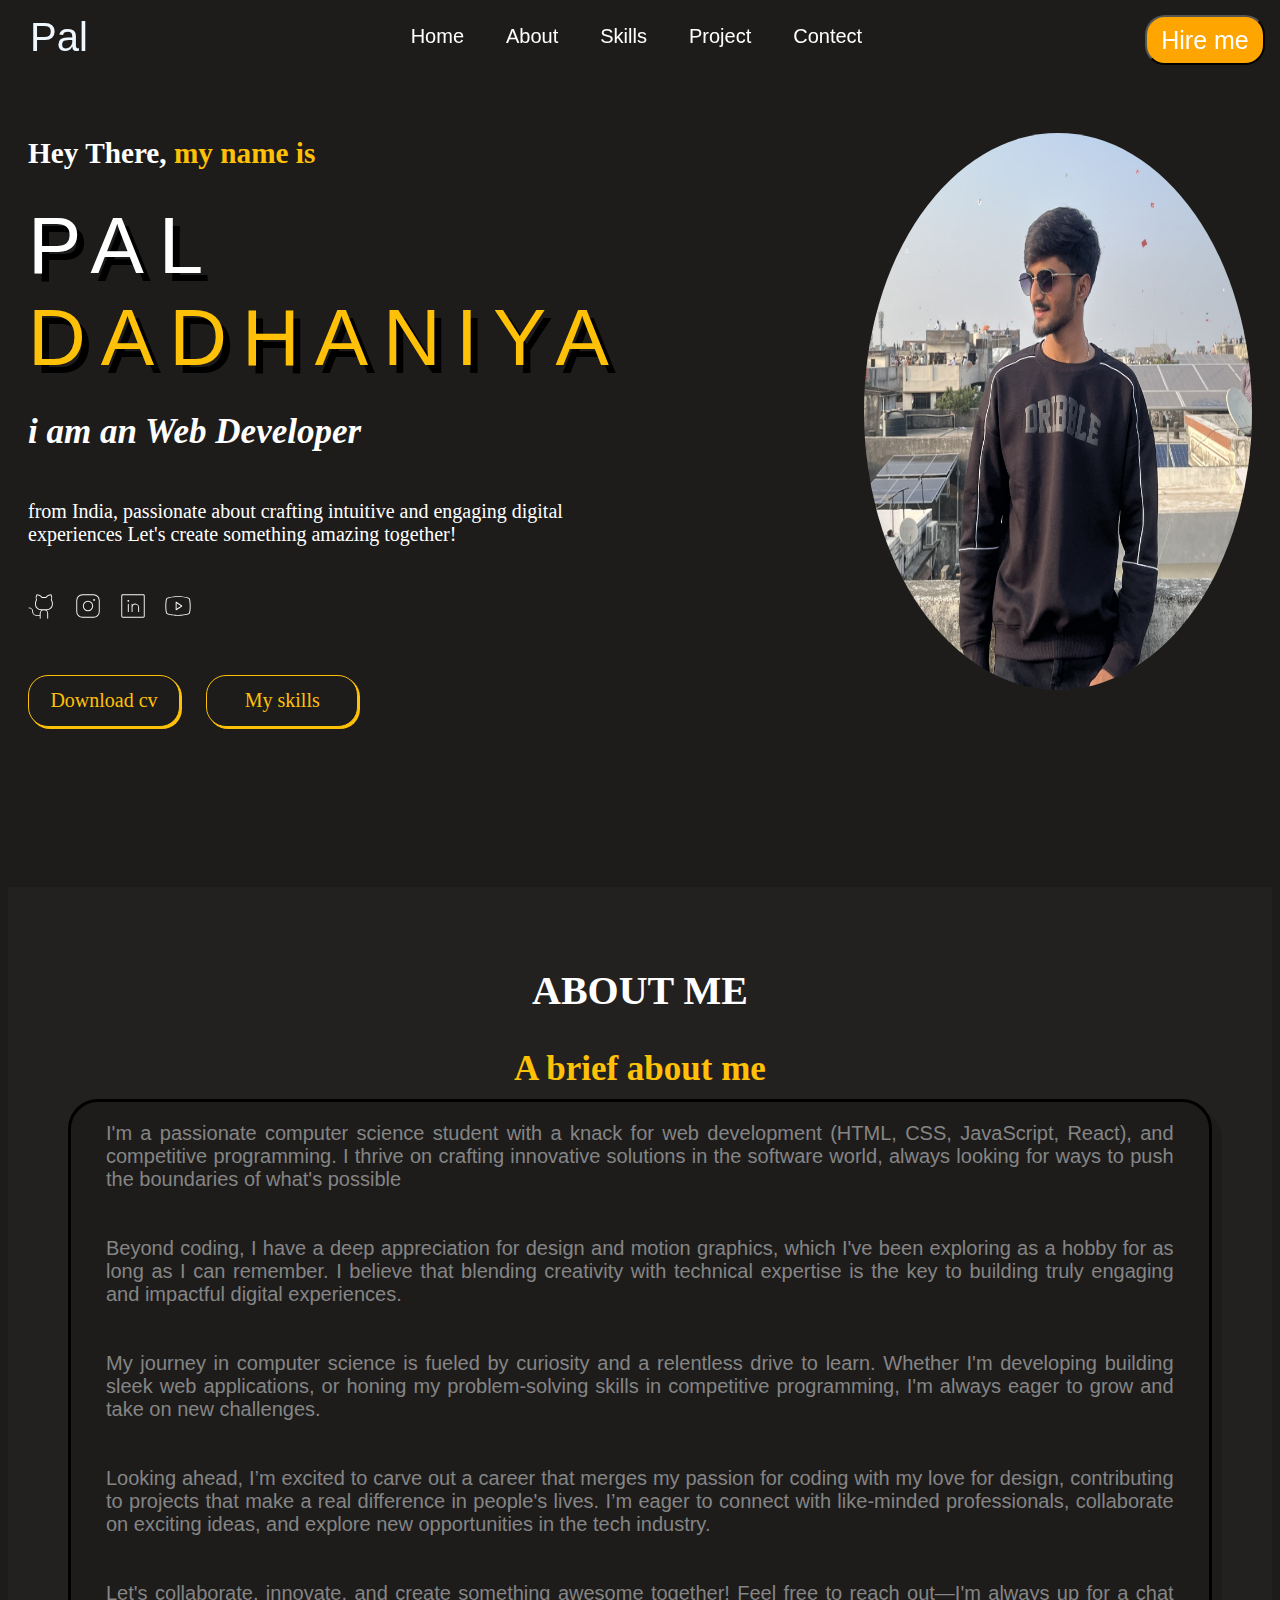
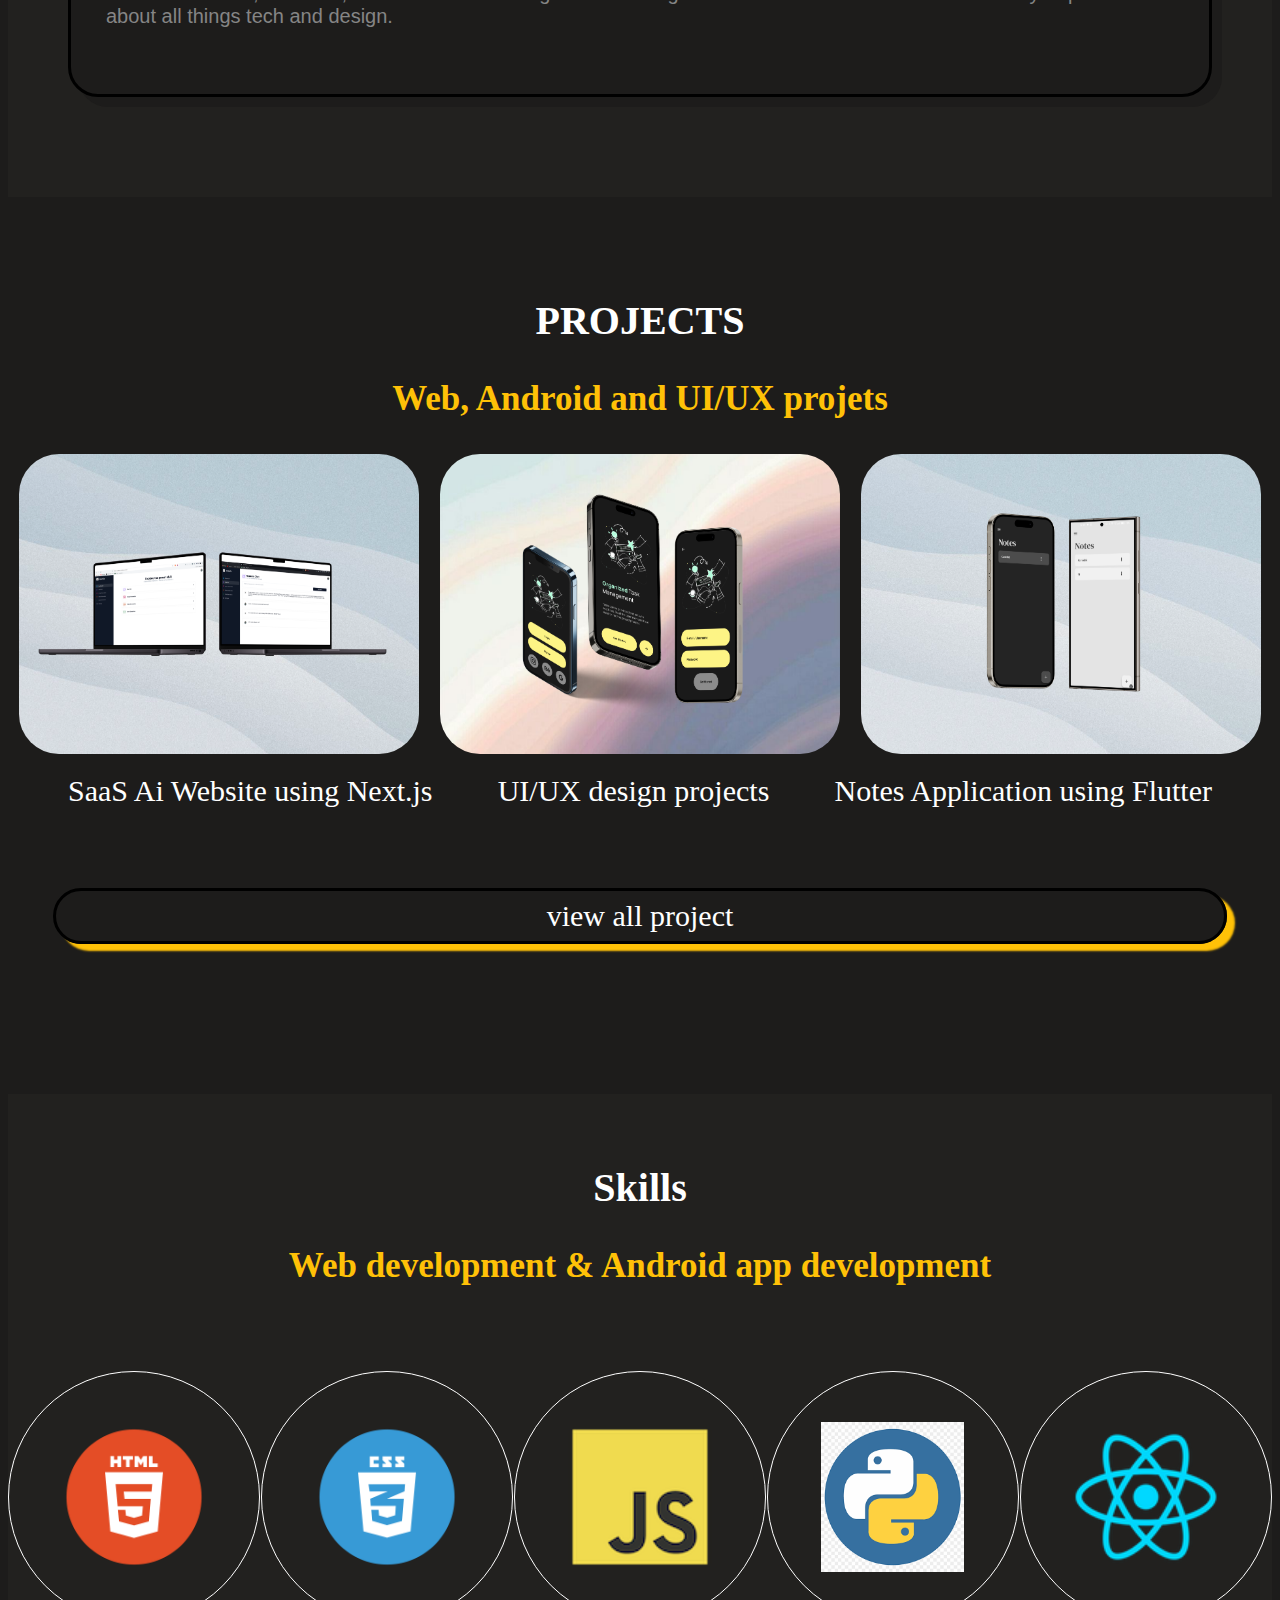
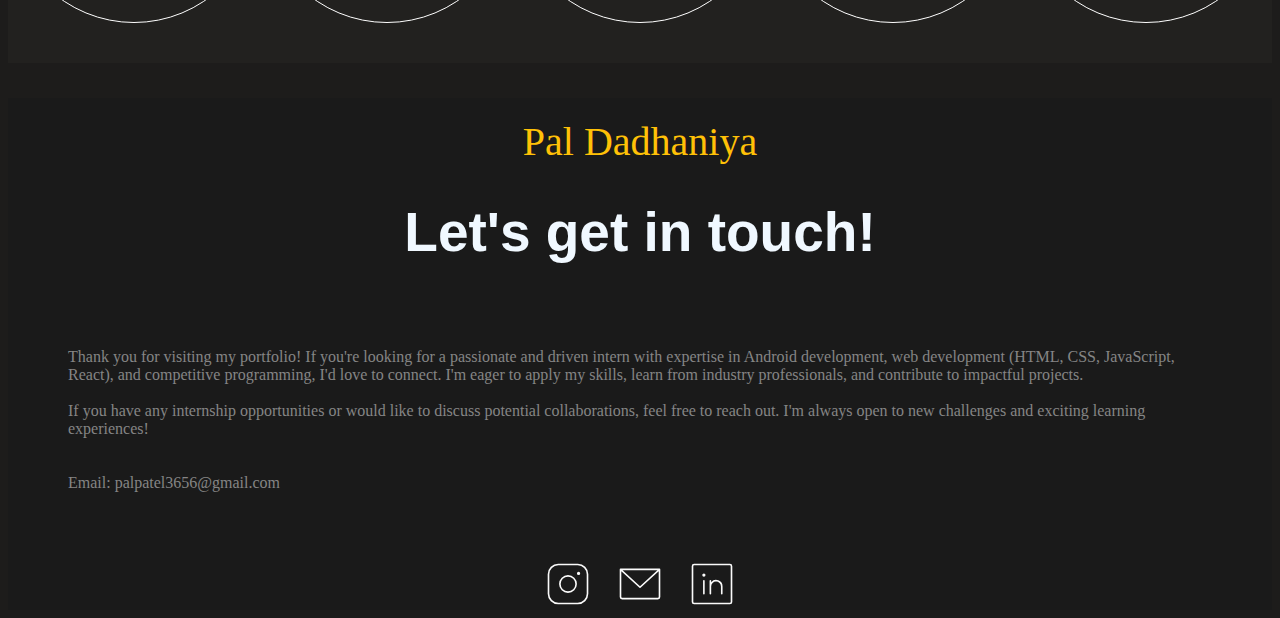
==== index.html @ 814f34be "Rename porfolio.html to index.html" ====
<!DOCTYPE html>
<html lang="en">
<head>
    <meta charset="UTF-8">
    <meta name="viewport" content="width=device-width, initial-scale=1.0">
    <title>Pal Portfolio</title>
    <link rel="stylesheet" href="portfolio.css">
    <link class="websitelogo" rel="icon" href=".//src/icons/pal_logo.jpg" type="image/x-icon">
</head>
<body>
    <header>
    <div class="main">
        <div class="Pal">
        Pal 
    </div>
    <ul class="menu">
        <li><a href="#home">Home</a></li>
        <li><a href="#about">About</a></li>
        <li><a href="#skills">Skills</a></li>
        <li><a href="#project">Project</a></li>
        <li><a href="#contect">Contect</a></li>
    </ul>
    <button type="button" class="hireme">Hire me</button>
    </div>
</header>
    <section class="detail" id="home">
        <div class="section" >
            <div>
            <h3>Hey There, <span class="nnn">my name is</span></h3>
            <span class="name">PAL <span class="color">DADHANIYA</span></span><br><br>
            <span class="devloper"><em>i am an Web Developer</em> </span> <br><br>
            <p class="devinfo">from India, passionate about crafting intuitive and engaging digital<br> experiences
                Let's create something amazing together!</p>
                <div class="ppp">
                    <div><a href="https://github.com/PalDadhaniya"><img src=".//src/icons/github-logo-thin.svg" alt=""></div></a>
                    <div><a href="https://www.instagram.com/"><img src=".//src/icons/instagram-logo-thin (1).svg" alt=""></div></a>
                    <div><a href="https://www.linkedin.com/in/pal-dadhaniya-5a178826a/"> <img src=".//src/icons/linkedin-logo-thin (1).svg" alt=""></div></a>
                    <div><a href="https://www.youtube.com/"><img src=".//src/icons/youtube-logo-thin (1).svg" alt=""></div></a>
                </div><br>
                <div>
                           <a  class="cv" href="./src/douments/Pal Dadhaniya resume.pdf" download="Pal_Dadhaniya_resume">
                             Download cv
                           </a>
                           <a  class="cv" href="./src/douments/Pal Dadhaniya resume.pdf" download="Pal_Dadhaniya_resume">
                             My skills
                           </a>
                        </div>
                
            </div>
        <div>
            <img class="img" src="./../src/img/pro.jpg" alt="">
        </div>
    </div>
    </section>
    <br><br><br><br><br>
    <!-- new page -->
    <section class="mainbox" id="about">
        <h1 class="about">ABOUT ME</h1>
                            <h3 class="brief">A brief about me</h3>
        <div class="box">
        <p class="p">
            I'm a passionate computer science student with a knack for web development (HTML, CSS, JavaScript, React), and competitive programming. I thrive on crafting innovative solutions in the software world, always looking for ways to push the boundaries of what's possible<br><br><br>Beyond coding, I have a deep appreciation for design and motion graphics, which I've been exploring as a hobby for as long as I can remember. I believe that blending creativity with technical expertise is the key to building truly engaging and impactful digital experiences.<br><br><br>
            My journey in computer science is fueled by curiosity and a relentless drive to learn. Whether I'm developing  building sleek web applications, or honing my problem-solving skills in competitive programming, I'm always eager to grow and take on new challenges.<br><br><br>Looking ahead, I’m excited to carve out a career that merges my passion for coding with my love for design, contributing to projects that make a real difference in people's lives. I’m eager to connect with like-minded professionals, collaborate on exciting ideas, and explore new opportunities in the tech industry.<br><br><br>
            Let's collaborate, innovate, and create something awesome together! Feel free to reach out—I'm always up for a chat about all things tech and design.<br><br><br>
        </p>
        </div>
    </section>
    <!-- part 3 -->
    <section class="three" id="project" >
        <h1 class="project" >PROJECTS</h1>
        <h3 class="web">Web, Android and UI/UX projets</h3>
        <div class="projectimg">
            <img src="./../src/img/1.png" alt=""> 
            <img src="./../src/img/2.png" alt=""> 
            <img src="./../src/img/3.png" alt=""> 
        </div>
        <div class="lll">
            <div>SaaS Ai Website using Next.js</div>
            <div>UI/UX design projects</div>
            <div>Notes Application using Flutter</div>
        </div>
        <div class="view">view all project</div>
    </section>
    <section class="four">
        <h1 class="skills" id="skills">Skills</h1>
        <h3 class="app">Web development & Android app development</h3>
     <div class="new">
      <div class="logo"><img src="./src/img/5.png" alt=""></div>
      <div class="logo"><img src="./src/img/8.png" alt=""></div>
      <div class="logo"><img src="./src/img/7.png" alt=""></div>
      <div class="logo"><img src="./src/img/6.png" alt=""></div>
      <div class="logo"><img src="./src/img/4.png" alt=""></div>
     </div>
        </section>
        <!-- page 5 -->
 <section class="five" id="contect">
    <div class="lastname">Pal Dadhaniya</div>
    <div class="touch"><b>Let's get in touch!</b></div><br><br><br>
    <p class="lastp">Thank you for visiting my portfolio! If you're looking for a passionate and driven intern with expertise in Android development, web development (HTML, CSS, JavaScript, React), and competitive programming, I'd love to connect. I'm eager to apply my skills, learn from industry professionals, and contribute to impactful projects.<br><br> If you have any internship opportunities or would like to discuss potential collaborations, feel free to reach out. I'm always open to new challenges and exciting learning experiences!<br><br><br> Email: palpatel3656@gmail.com</p><br><br>
 <div  class="lst">
    <img   src="./src/icons/instagram-logo-thin (1).svg" alt="">
    <img  src="./src/icons/gmail.com.svg" alt="">
    <img  src="./src/icons/linkedin-logo-thin (1).svg" alt="">
</div>

 </section>
</body>
</html>
---- portfolio.css ----
* {
  scroll-behavior: smooth;
}
body {
  background-color: #1d1c1b;
}
header {
  position: fixed;
  top: 0;
  left: 0;
  width: 100%;
  /* background-color: #696664;  */
  padding: 0px;
  backdrop-filter: blur(10px);
}
.Pal {
  font-size: 40px;
  color: aliceblue;
  font-family: "Lucida Sans", "Lucida Sans Regular", "Lucida Grande",
    "Lucida Sans Unicode", Geneva, Verdana, sans-serif;
  margin: 15px 0px 0px 30px;
}
.menu {
  display: flex;
  gap: 42px;
  font-size: 20px;
  color: aliceblue;
  font-family: "Lucida Sans", "Lucida Sans Regular", "Lucida Grande",
    "Lucida Sans Unicode", Geneva, Verdana, sans-serif;
  margin-top: 25px;
  list-style: none;
}

.menu li a {
  text-decoration: none;
  color: white;
}
.mainbox {
  background-color: #22211f;
  padding-top: 50px;
  padding-bottom: 50px;
}
.main {
  display: flex;
  justify-content: space-between;
}
.hireme {
  height: 50px;
  width: 120px;
  font-size: 25px;
  color: white;
  margin: 15px 15px 0px 0px;
  background-color: orange;
  border-radius: 20px;
  font-family: "Lucida Sans", "Lucida Sans Regular", "Lucida Grande",
    "Lucida Sans Unicode", Geneva, Verdana, sans-serif;
}
.detail {
  display: flex;
  flex-wrap: nowrap;
  color: white;
  font-size: 25px;
  /* vertical-align: middle; */
  font-family: "Lucida Sans", "Lucida Sans Regular", "Lucida Grande";
  padding: 100px 20px 70px;
}
.name {
  font-size: 80px;
  letter-spacing: 15px;
  text-shadow: 7px 8px black;
  font-family: Verdana, Geneva, Tahoma, sans-serif;
}
.devloper {
  font-family: "Caveat", cursive;
  font-weight: bold;
  font-size: 35px;
}
.devinfo {
  font-size: 20px;
  margin-top: 20px;
}
.nnn {
  color: #ffc107;
}
.color {
  font-size: 80px;
  letter-spacing: 15px;
  color: #ffc107;
  font-family: Verdana, Tahoma, sans-serif;
}
.img {
  max-width: 450px;
  width: 100%;
  height: 90%;
  border-radius: 50%;
  margin-top: 25px;
}
.section {
  display: flex;
  gap: 8rem;
}
.icons {
  display: flex;
  gap: 30px;
}
.icons img {
  height: 50px;
  width: 50px;
}
.ppp {
  display: flex;
  gap: 15px;
}
.ppp img {
  height: 30px;
  width: 30px;
  margin-top: 25px;
}
.cv {
  width: 150px;
  height: 50px;
  text-align: center;
  background-color: #1d1c1b;
  color: #ffc107;
  font-size: 20px;
  border-radius: 20px;
  gap: 150px;
  display: inline-block;
  border: 1px solid #ffc107;
  box-shadow: 2px 2px#ffc107;
  margin-top: 20px;
  align-content: center;
  justify-items: center;
  align-items: center;
  margin-right: 20px;
  text-decoration: none;
}
.about {
  display: flex;
  justify-content: center;
  font-size: 40px;
  color: white;
  margin-top: 30px;
}
.brief {
  display: flex;
  justify-content: center;
  font-size: 30px;
  font-family: Georgia, Times, "Times New Roman", serif, cursive;
  font-size: 35px;
  font-weight: bold;
  color: #ffc107;
  margin-bottom: 0px;
}
.box {
  display: flex;
  justify-content: center;
  height: 90%;
  width: 90%;
  border: solid black;
  background-color: #1d1c1b;
  box-shadow: 10px 10px #1d1c1b;
  margin: 10px 60px 50px 60px;
  border-radius: 30px;
}
.p {
  padding-left: 35px;
  padding-right: 35px;
  font-size: 20px;
  color: #858585;
  text-align: justify;
  font-family: "Jost", sans-serif;
  list-style: none;
  text-decoration: none;
}
/* part three */
.three {
  padding-top: 60px;
  background-color: #1d1c1b;
}
.project {
  display: flex;
  justify-content: center;
  font-size: 40px;
  color: white;
  margin-top: 40px;
}
.web {
  display: flex;
  justify-content: center;
  font-size: 30px;
  font-family: Georgia, Times, "Times New Roman", serif, cursive;
  font-size: 35px;
  font-weight: bold;
  color: #ffc107;
}
.projectimg {
  display: flex;
  justify-content: center;
  justify-content: space-around;
}
.projectimg img {
  height: 300px;
  width: 400px;
  display: flex;
  border-radius: 40px;
}
.lll {
  display: flex;

  color: white;
  font-size: 30px;
  margin: 20px 60px 20px 60px;
  justify-content: space-between;
}
.view {
  border: solid black;
  margin: 80px 45px 45px 45px;
  height: 50px;
  display: flex;
  color: white;
  font-size: 30px;
  font-family: "Times New Roman", Times, serif;
  justify-content: center;
  align-items: center;
  border-radius: 40px;
  box-shadow: 8px 7px 2px #ffc107;
}
.app {
  display: flex;
  justify-content: center;
  font-size: 30px;
  font-family: Georgia, Times, "Times New Roman", serif, cursive;
  font-size: 35px;
  font-weight: bold;
  color: #ffc107;
  padding-bottom: 50px;
}
.skills {
  display: flex;
  justify-content: center;
  font-size: 40px;
  color: white;
  padding-top: 70px;
}

.logo {
  border: 1px solid rgb(255, 255, 255);
  height: 250px;
  width: 250px;
  display: flex;
  justify-content: center;
  border-radius: 50%;
  align-items: center;
}
.new {
  display: flex;
  justify-content: center;
  justify-content: space-around;
  padding-bottom: 40px;
}
.logo img {
  height: 150px;
}
.websiteloyo {
  height: 100%;
  width: 100%;
  border: solid black;
  border-radius: 50%;
}
.four {
  margin-top: 150px;
  background-color: #22211f;
}
.lastname {
  font-size: 40px;
  color: #ffc107;
  font-family: "Caveat", cursive;
  margin: 35px 0px;
  display: flex;
  justify-content: center;
  padding-top: 20px;
}
.touch {
  font-size: 55px;
  box-sizing: border-box;
  scroll-behavior: smooth;
  text-decoration: none;
  list-style: none;
  font-family: "Jost", sans-serif;
  display: flex;
  justify-content: center;
  color: aliceblue;
}
.five {
  background-color: #1a1a1a;
  scroll-behavior: smooth;
}
.lastp {
  display: flex;
  justify-content: center;
  margin: 30px 60px;
  color: #858585;
}
.lst {
  display: flex;
  justify-content: center;
  gap: 20px;
}
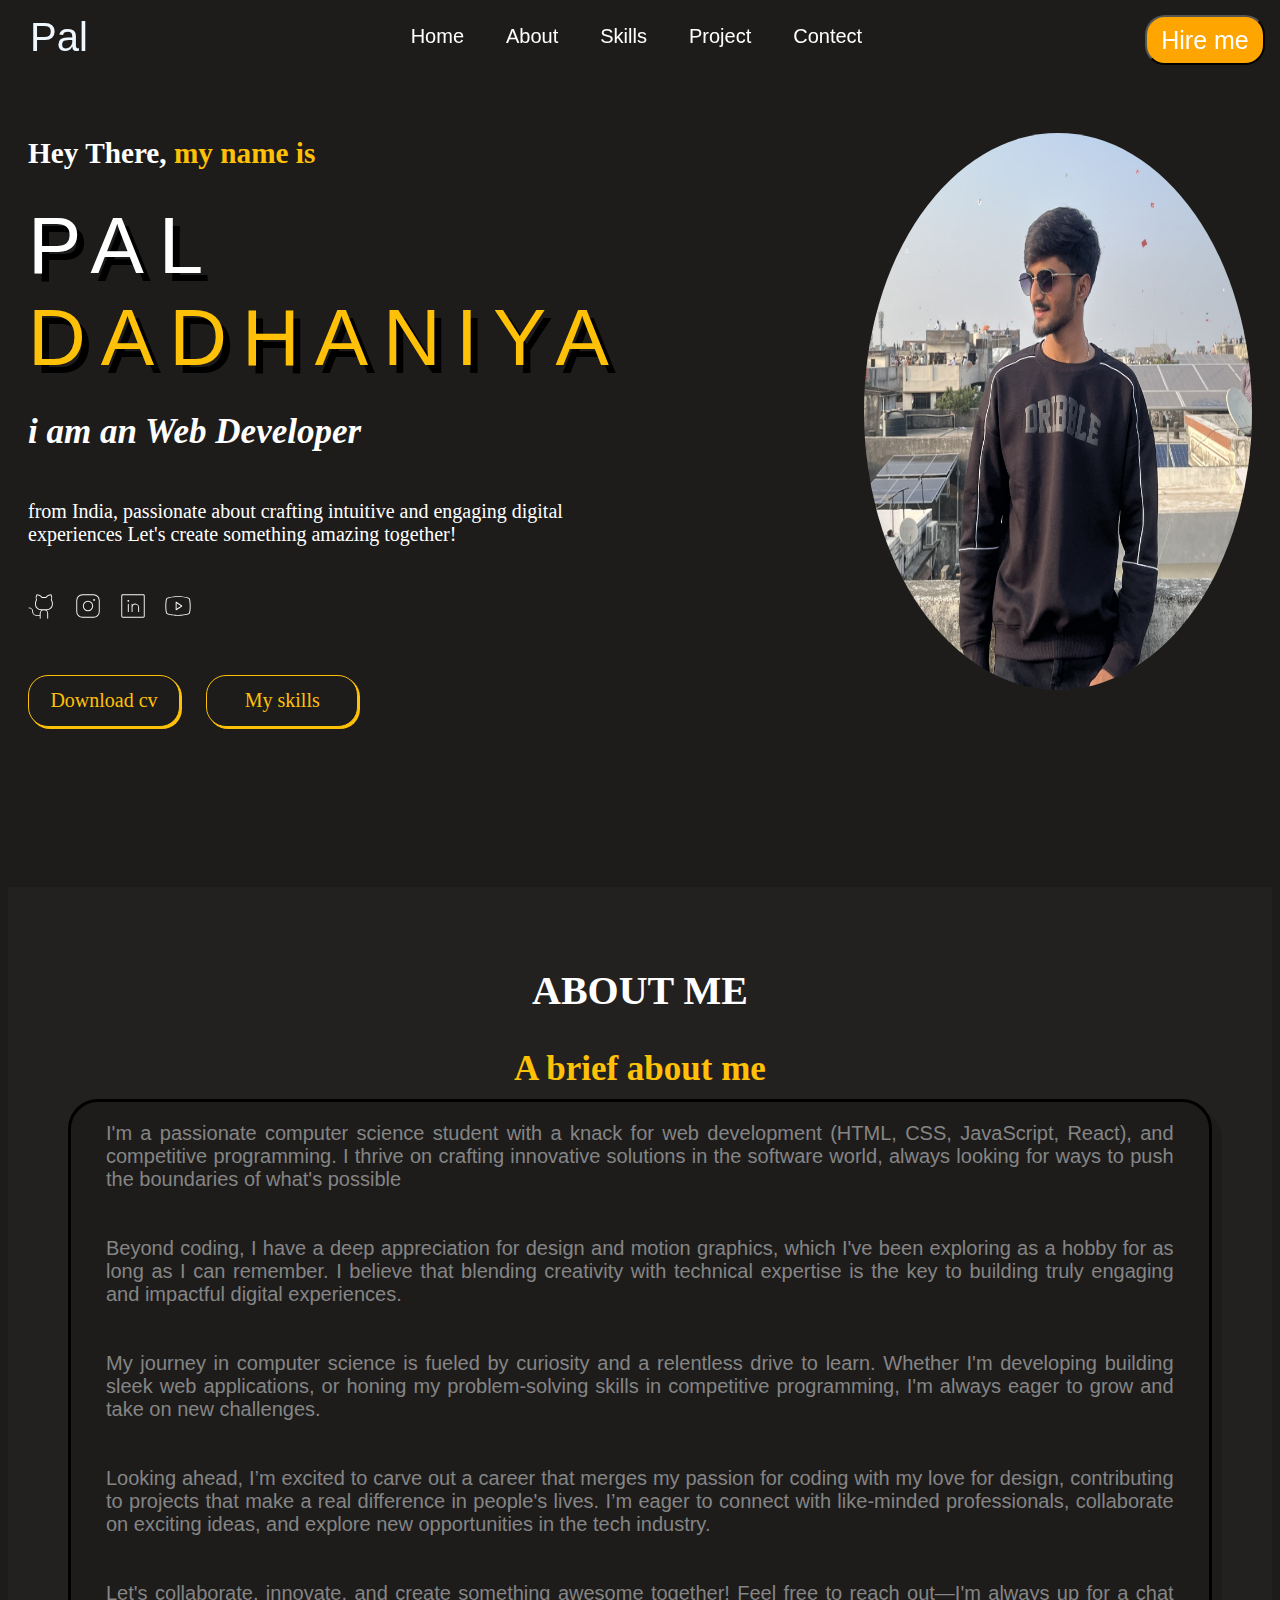
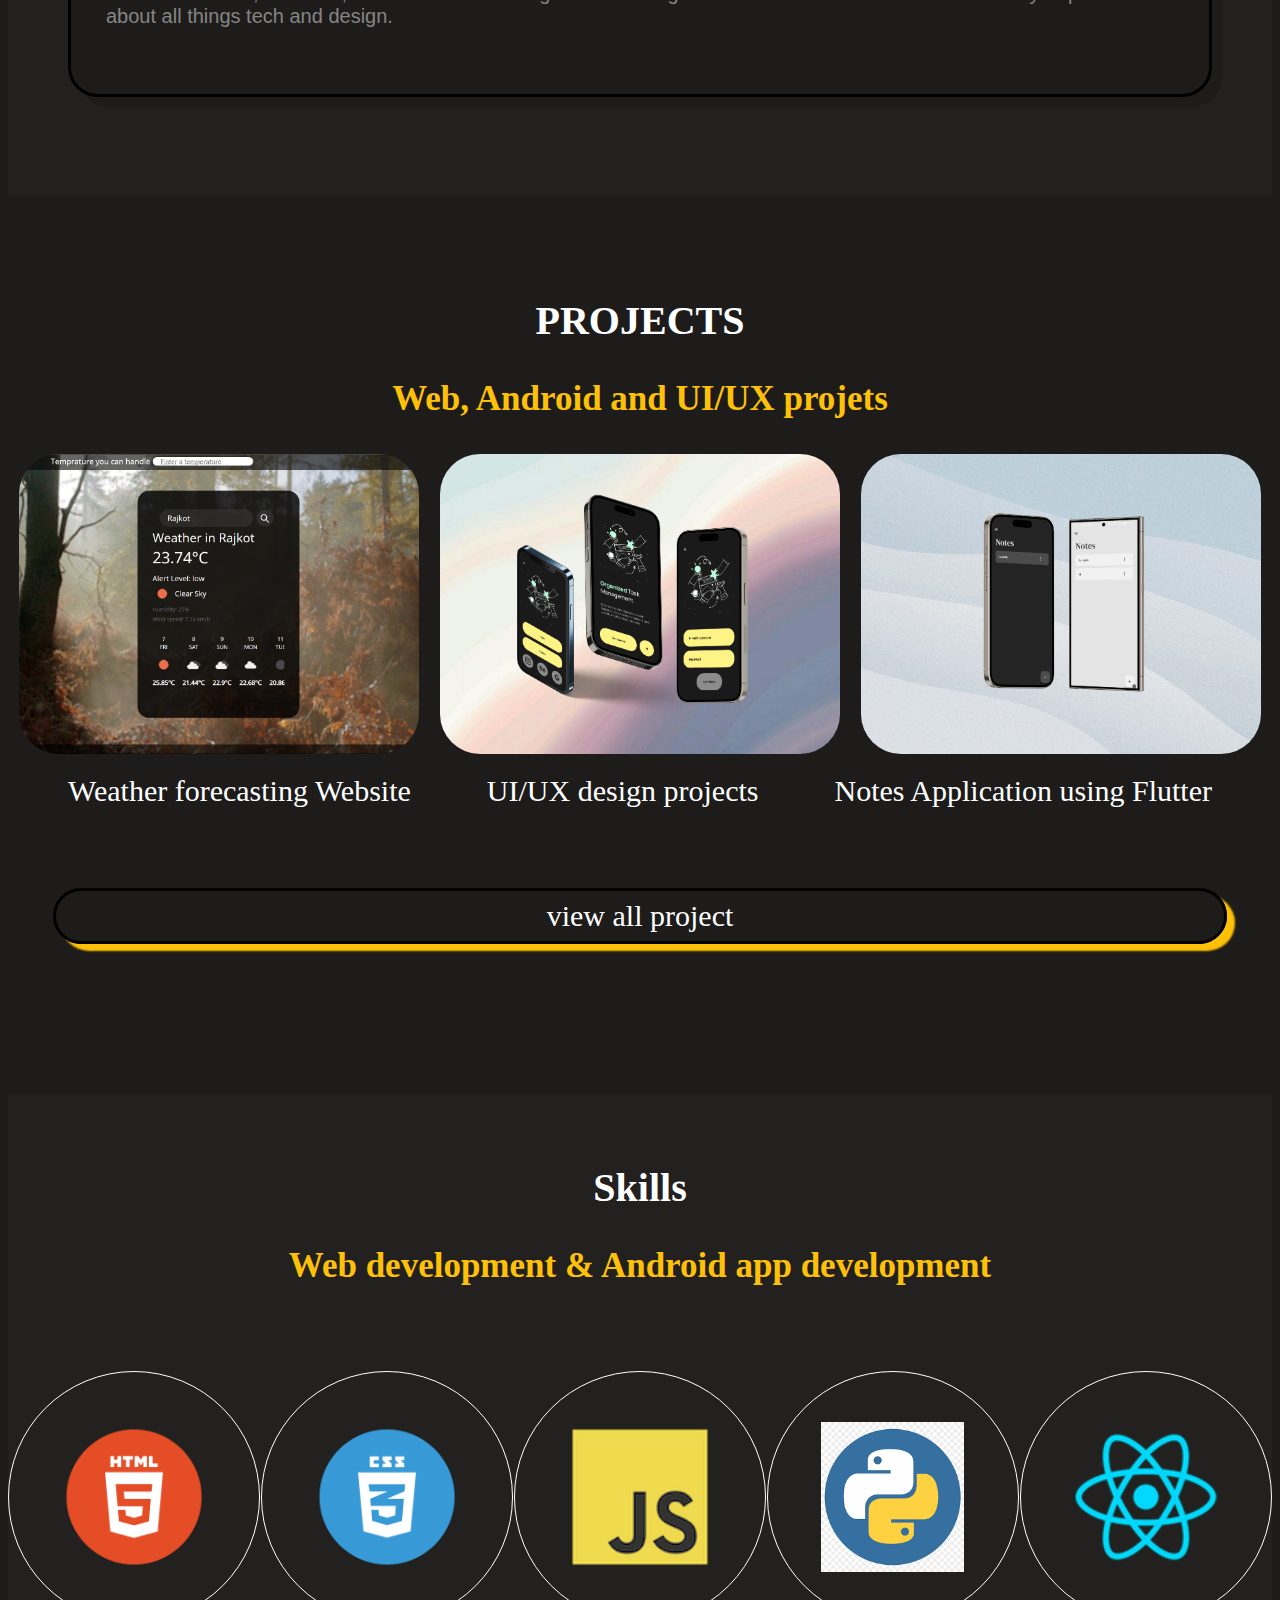
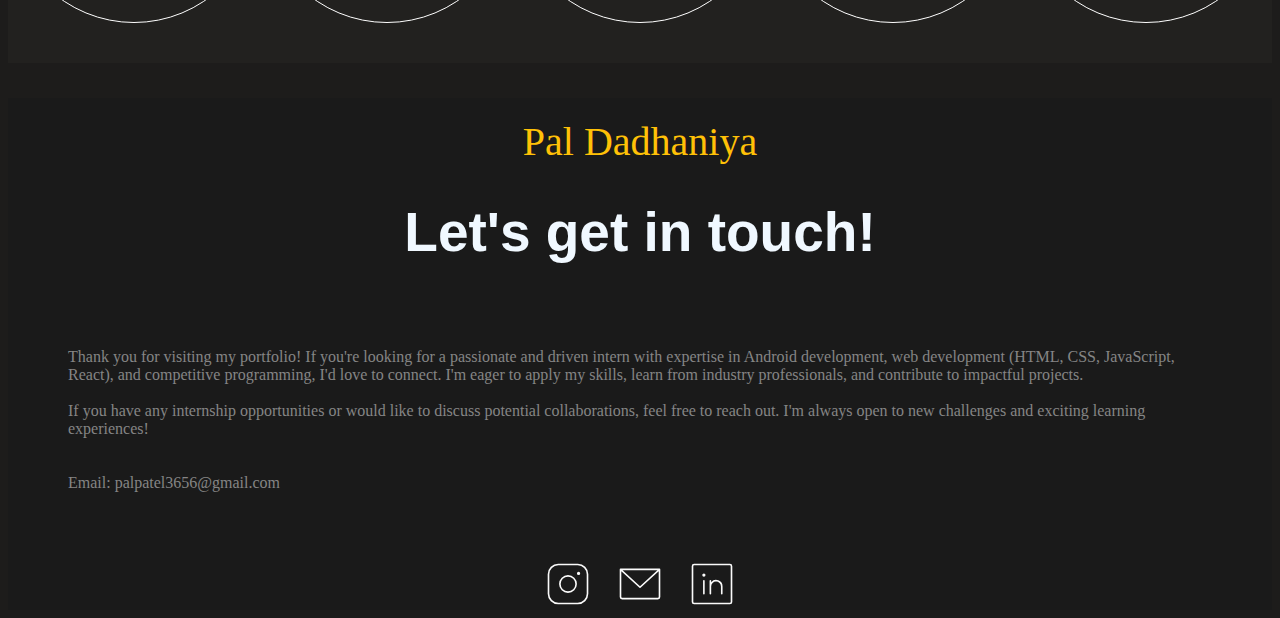
==== commit ad143518: "tdgfthg" ====
--- a/index.html
+++ b/index.html
@@ -1,108 +1,170 @@
 <!DOCTYPE html>
 <html lang="en">
-<head>
-    <meta charset="UTF-8">
-    <meta name="viewport" content="width=device-width, initial-scale=1.0">
+  <head>
+    <meta charset="UTF-8" />
+    <meta name="viewport" content="width=device-width, initial-scale=1.0" />
     <title>Pal Portfolio</title>
-    <link rel="stylesheet" href="portfolio.css">
-    <link class="websitelogo" rel="icon" href=".//src/icons/pal_logo.jpg" type="image/x-icon">
-</head>
-<body>
+    <link rel="stylesheet" href="portfolio.css" />
+    <link
+      class="websitelogo"
+      rel="icon"
+      href=".//src/icons/pal_logo.jpg"
+      type="image/x-icon"
+    />
+  </head>
+  <body>
     <header>
-    <div class="main">
-        <div class="Pal">
-        Pal 
-    </div>
-    <ul class="menu">
-        <li><a href="#home">Home</a></li>
-        <li><a href="#about">About</a></li>
-        <li><a href="#skills">Skills</a></li>
-        <li><a href="#project">Project</a></li>
-        <li><a href="#contect">Contect</a></li>
-    </ul>
-    <button type="button" class="hireme">Hire me</button>
-    </div>
-</header>
+      <div class="main">
+        <div class="Pal">Pal</div>
+        <ul class="menu">
+          <li><a href="#home">Home</a></li>
+          <li><a href="#about">About</a></li>
+          <li><a href="#skills">Skills</a></li>
+          <li><a href="#project">Project</a></li>
+          <li><a href="#contect">Contect</a></li>
+        </ul>
+        <button type="button" class="hireme">Hire me</button>
+      </div>
+    </header>
     <section class="detail" id="home">
-        <div class="section" >
+      <div class="section">
+        <div>
+          <h3>Hey There, <span class="nnn">my name is</span></h3>
+          <span class="name">PAL <span class="color">DADHANIYA</span></span
+          ><br /><br />
+          <span class="devloper"><em>i am an Web Developer</em> </span>
+          <br /><br />
+          <p class="devinfo">
+            from India, passionate about crafting intuitive and engaging
+            digital<br />
+            experiences Let's create something amazing together!
+          </p>
+          <div class="ppp">
             <div>
-            <h3>Hey There, <span class="nnn">my name is</span></h3>
-            <span class="name">PAL <span class="color">DADHANIYA</span></span><br><br>
-            <span class="devloper"><em>i am an Web Developer</em> </span> <br><br>
-            <p class="devinfo">from India, passionate about crafting intuitive and engaging digital<br> experiences
-                Let's create something amazing together!</p>
-                <div class="ppp">
-                    <div><a href="https://github.com/PalDadhaniya"><img src=".//src/icons/github-logo-thin.svg" alt=""></div></a>
-                    <div><a href="https://www.instagram.com/"><img src=".//src/icons/instagram-logo-thin (1).svg" alt=""></div></a>
-                    <div><a href="https://www.linkedin.com/in/pal-dadhaniya-5a178826a/"> <img src=".//src/icons/linkedin-logo-thin (1).svg" alt=""></div></a>
-                    <div><a href="https://www.youtube.com/"><img src=".//src/icons/youtube-logo-thin (1).svg" alt=""></div></a>
-                </div><br>
-                <div>
-                           <a  class="cv" href="./src/douments/Pal Dadhaniya resume.pdf" download="Pal_Dadhaniya_resume">
-                             Download cv
-                           </a>
-                           <a  class="cv" href="./src/douments/Pal Dadhaniya resume.pdf" download="Pal_Dadhaniya_resume">
-                             My skills
-                           </a>
-                        </div>
-                
+              <a href="https://github.com/PalDadhaniya"
+                ><img src=".//src/icons/github-logo-thin.svg" alt=""
+              /></a>
             </div>
+            <div>
+              <a href="https://www.instagram.com/"
+                ><img src=".//src/icons/instagram-logo-thin (1).svg" alt=""
+              /></a>
+            </div>
+            <div>
+              <a href="https://www.linkedin.com/in/pal-dadhaniya-5a178826a/">
+                <img src=".//src/icons/linkedin-logo-thin (1).svg" alt=""
+              /></a>
+            </div>
+            <div>
+              <a href="https://www.youtube.com/"
+                ><img src=".//src/icons/youtube-logo-thin (1).svg" alt=""
+              /></a>
+            </div>
+          </div>
+          <br />
+          <div>
+            <a
+              class="cv"
+              href="./src/douments/Pal Dadhaniya resume.pdf"
+              download="Pal_Dadhaniya_resume"
+            >
+              Download cv
+            </a>
+            <a
+              class="cv"
+              href="./src/douments/Pal Dadhaniya resume.pdf"
+              download="Pal_Dadhaniya_resume"
+            >
+              My skills
+            </a>
+          </div>
+        </div>
         <div>
-            <img class="img" src="./../src/img/pro.jpg" alt="">
+          <img class="img" src="/src/img/pro.jpg" alt="" />
         </div>
-    </div>
+      </div>
     </section>
-    <br><br><br><br><br>
+    <br /><br /><br /><br /><br />
     <!-- new page -->
     <section class="mainbox" id="about">
-        <h1 class="about">ABOUT ME</h1>
-                            <h3 class="brief">A brief about me</h3>
-        <div class="box">
+      <h1 class="about">ABOUT ME</h1>
+      <h3 class="brief">A brief about me</h3>
+      <div class="box">
         <p class="p">
-            I'm a passionate computer science student with a knack for web development (HTML, CSS, JavaScript, React), and competitive programming. I thrive on crafting innovative solutions in the software world, always looking for ways to push the boundaries of what's possible<br><br><br>Beyond coding, I have a deep appreciation for design and motion graphics, which I've been exploring as a hobby for as long as I can remember. I believe that blending creativity with technical expertise is the key to building truly engaging and impactful digital experiences.<br><br><br>
-            My journey in computer science is fueled by curiosity and a relentless drive to learn. Whether I'm developing  building sleek web applications, or honing my problem-solving skills in competitive programming, I'm always eager to grow and take on new challenges.<br><br><br>Looking ahead, I’m excited to carve out a career that merges my passion for coding with my love for design, contributing to projects that make a real difference in people's lives. I’m eager to connect with like-minded professionals, collaborate on exciting ideas, and explore new opportunities in the tech industry.<br><br><br>
-            Let's collaborate, innovate, and create something awesome together! Feel free to reach out—I'm always up for a chat about all things tech and design.<br><br><br>
+          I'm a passionate computer science student with a knack for web
+          development (HTML, CSS, JavaScript, React), and competitive
+          programming. I thrive on crafting innovative solutions in the software
+          world, always looking for ways to push the boundaries of what's
+          possible<br /><br /><br />Beyond coding, I have a deep appreciation
+          for design and motion graphics, which I've been exploring as a hobby
+          for as long as I can remember. I believe that blending creativity with
+          technical expertise is the key to building truly engaging and
+          impactful digital experiences.<br /><br /><br />
+          My journey in computer science is fueled by curiosity and a relentless
+          drive to learn. Whether I'm developing building sleek web
+          applications, or honing my problem-solving skills in competitive
+          programming, I'm always eager to grow and take on new challenges.<br /><br /><br />Looking
+          ahead, I’m excited to carve out a career that merges my passion for
+          coding with my love for design, contributing to projects that make a
+          real difference in people's lives. I’m eager to connect with
+          like-minded professionals, collaborate on exciting ideas, and explore
+          new opportunities in the tech industry.<br /><br /><br />
+          Let's collaborate, innovate, and create something awesome together!
+          Feel free to reach out—I'm always up for a chat about all things tech
+          and design.<br /><br /><br />
         </p>
-        </div>
+      </div>
     </section>
     <!-- part 3 -->
-    <section class="three" id="project" >
-        <h1 class="project" >PROJECTS</h1>
-        <h3 class="web">Web, Android and UI/UX projets</h3>
-        <div class="projectimg">
-            <img src="./../src/img/1.png" alt=""> 
-            <img src="./../src/img/2.png" alt=""> 
-            <img src="./../src/img/3.png" alt=""> 
-        </div>
-        <div class="lll">
-            <div>SaaS Ai Website using Next.js</div>
-            <div>UI/UX design projects</div>
-            <div>Notes Application using Flutter</div>
-        </div>
-        <div class="view">view all project</div>
+    <section class="three" id="project">
+      <h1 class="project">PROJECTS</h1>
+      <h3 class="web">Web, Android and UI/UX projets</h3>
+      <div class="projectimg">
+        <img src="/src/img/pro_1.png" alt="" />
+        <img src="/src/img/2.png" alt="" />
+        <img src="/src/img/3.png" alt="" />
+      </div>
+      <div class="lll">
+        <div>Weather forecasting Website</div>
+        <div>UI/UX design projects</div>
+        <div>Notes Application using Flutter</div>
+      </div>
+      <div class="view">view all project</div>
     </section>
     <section class="four">
-        <h1 class="skills" id="skills">Skills</h1>
-        <h3 class="app">Web development & Android app development</h3>
-     <div class="new">
-      <div class="logo"><img src="./src/img/5.png" alt=""></div>
-      <div class="logo"><img src="./src/img/8.png" alt=""></div>
-      <div class="logo"><img src="./src/img/7.png" alt=""></div>
-      <div class="logo"><img src="./src/img/6.png" alt=""></div>
-      <div class="logo"><img src="./src/img/4.png" alt=""></div>
-     </div>
-        </section>
-        <!-- page 5 -->
- <section class="five" id="contect">
-    <div class="lastname">Pal Dadhaniya</div>
-    <div class="touch"><b>Let's get in touch!</b></div><br><br><br>
-    <p class="lastp">Thank you for visiting my portfolio! If you're looking for a passionate and driven intern with expertise in Android development, web development (HTML, CSS, JavaScript, React), and competitive programming, I'd love to connect. I'm eager to apply my skills, learn from industry professionals, and contribute to impactful projects.<br><br> If you have any internship opportunities or would like to discuss potential collaborations, feel free to reach out. I'm always open to new challenges and exciting learning experiences!<br><br><br> Email: palpatel3656@gmail.com</p><br><br>
- <div  class="lst">
-    <img   src="./src/icons/instagram-logo-thin (1).svg" alt="">
-    <img  src="./src/icons/gmail.com.svg" alt="">
-    <img  src="./src/icons/linkedin-logo-thin (1).svg" alt="">
-</div>
-
- </section>
-</body>
+      <h1 class="skills" id="skills">Skills</h1>
+      <h3 class="app">Web development & Android app development</h3>
+      <div class="new">
+        <div class="logo"><img src="./src/img/5.png" alt="" /></div>
+        <div class="logo"><img src="./src/img/8.png" alt="" /></div>
+        <div class="logo"><img src="./src/img/7.png" alt="" /></div>
+        <div class="logo"><img src="./src/img/6.png" alt="" /></div>
+        <div class="logo"><img src="./src/img/4.png" alt="" /></div>
+      </div>
+    </section>
+    <!-- page 5 -->
+    <section class="five" id="contect">
+      <div class="lastname">Pal Dadhaniya</div>
+      <div class="touch"><b>Let's get in touch!</b></div>
+      <br /><br /><br />
+      <p class="lastp">
+        Thank you for visiting my portfolio! If you're looking for a passionate
+        and driven intern with expertise in Android development, web development
+        (HTML, CSS, JavaScript, React), and competitive programming, I'd love to
+        connect. I'm eager to apply my skills, learn from industry
+        professionals, and contribute to impactful projects.<br /><br />
+        If you have any internship opportunities or would like to discuss
+        potential collaborations, feel free to reach out. I'm always open to new
+        challenges and exciting learning experiences!<br /><br /><br />
+        Email: palpatel3656@gmail.com
+      </p>
+      <br /><br />
+      <div class="lst">
+        <img src="./src/icons/instagram-logo-thin (1).svg" alt="" />
+        <img src="./src/icons/gmail.com.svg" alt="" />
+        <img src="./src/icons/linkedin-logo-thin (1).svg" alt="" />
+      </div>
+    </section>
+    <script></script>
+  </body>
 </html>
--- a/portfolio.css
+++ b/portfolio.css
@@ -198,12 +198,13 @@
   display: flex;
   justify-content: center;
   justify-content: space-around;
+  object-fit: fill;
 }
 .projectimg img {
   height: 300px;
   width: 400px;
-  display: flex;
   border-radius: 40px;
+  object-fit: cover;
 }
 .lll {
   display: flex;
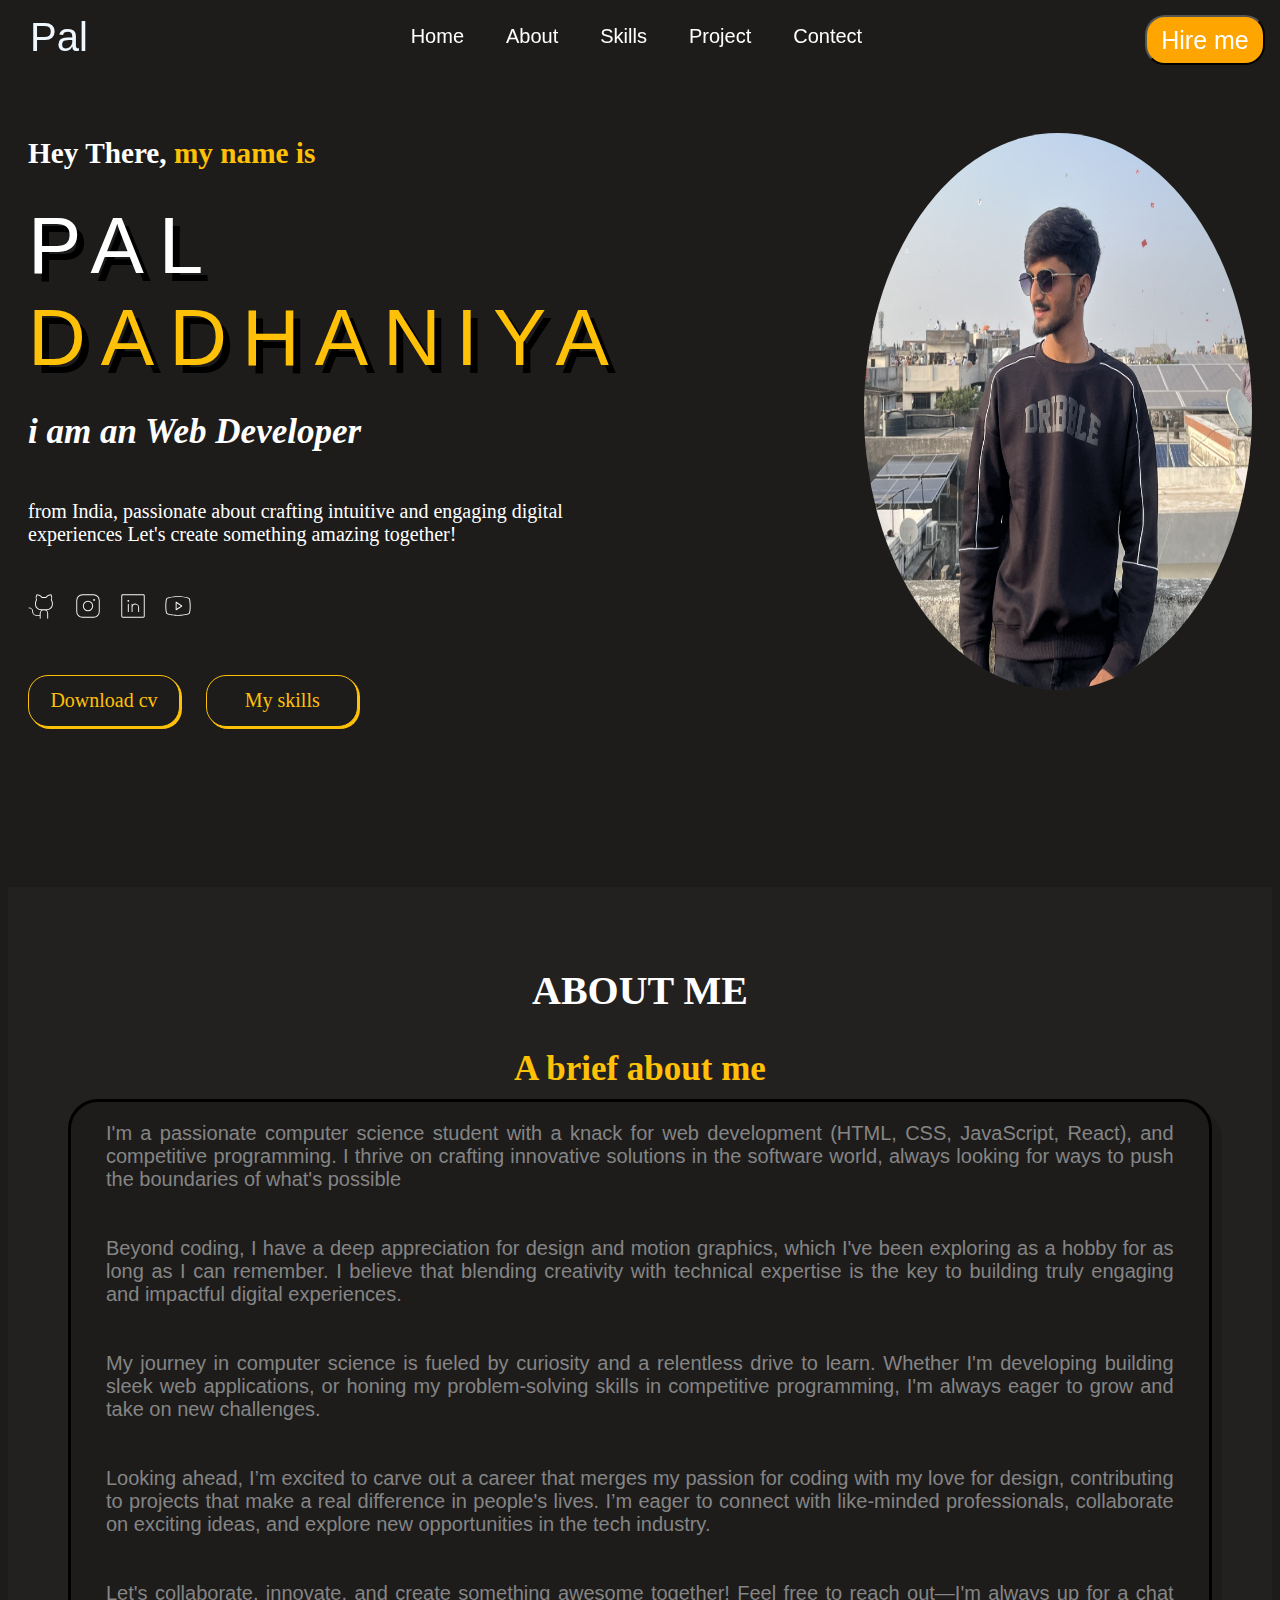
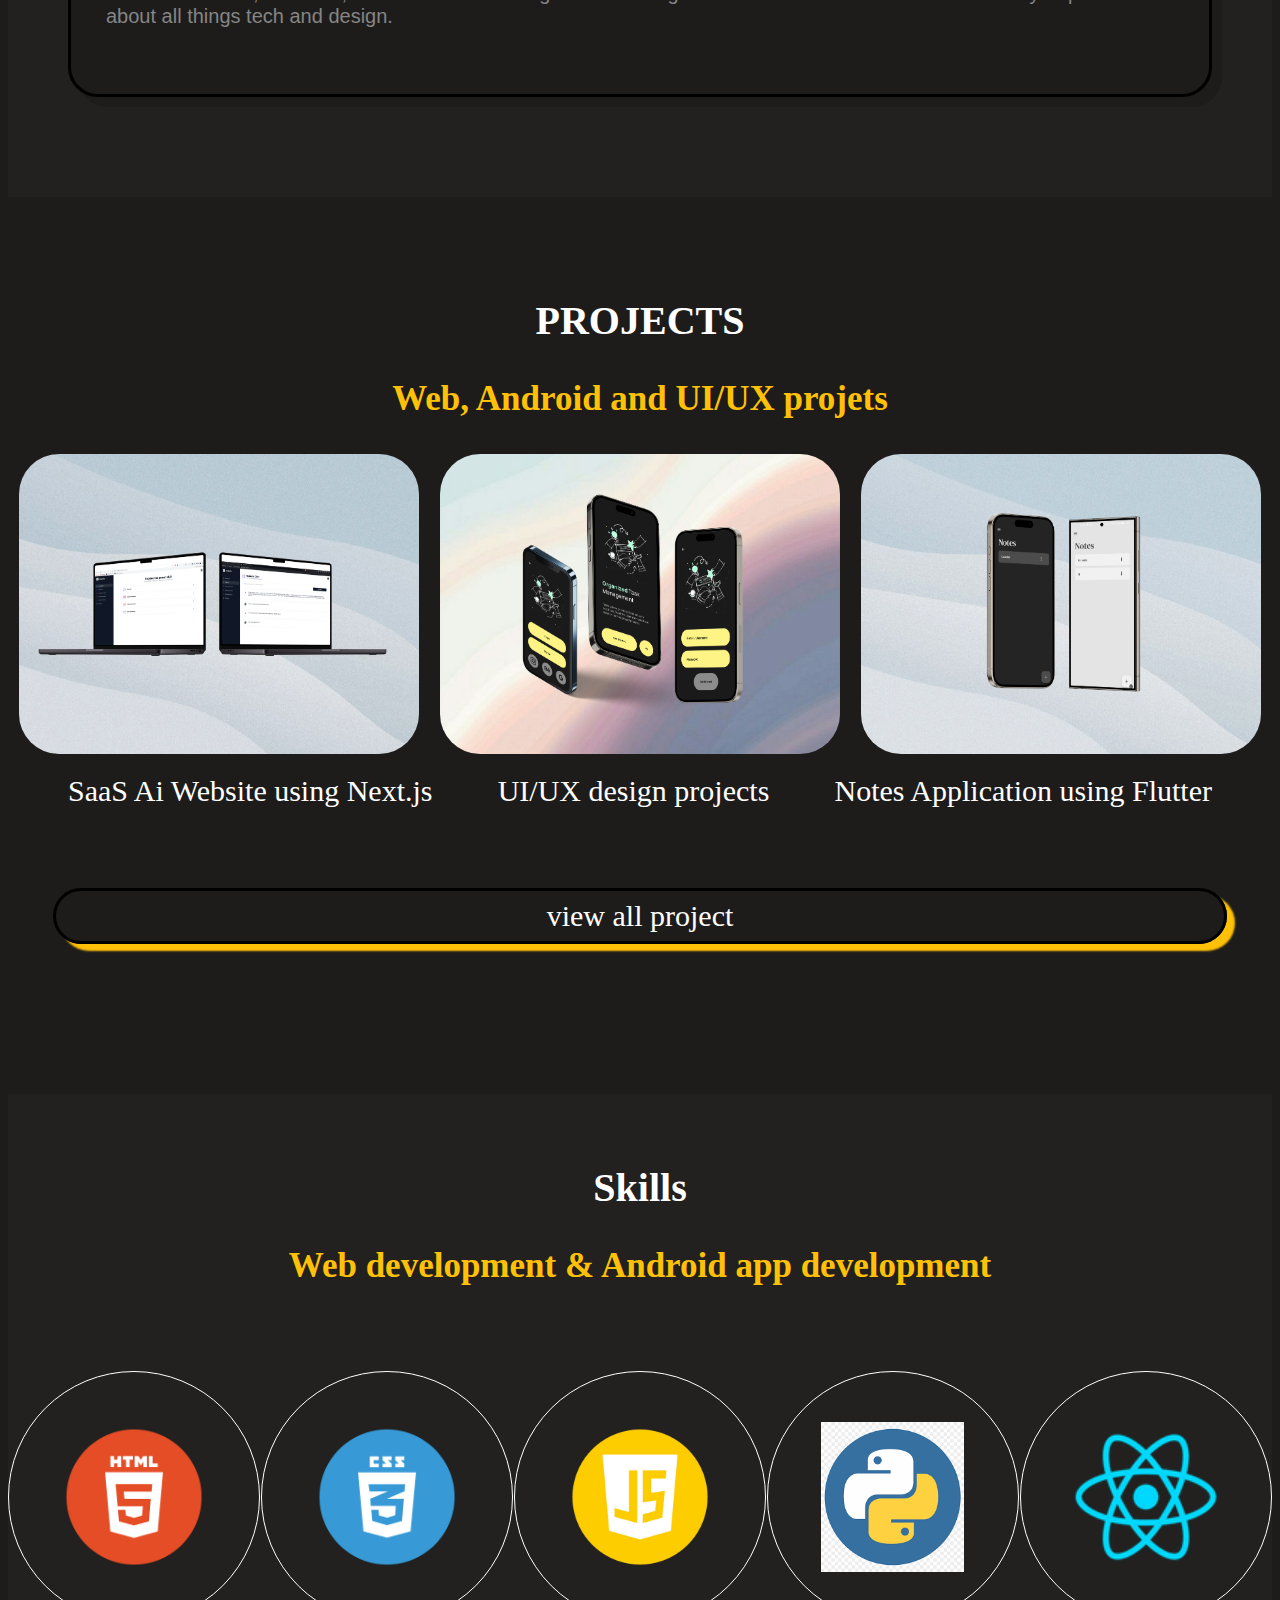
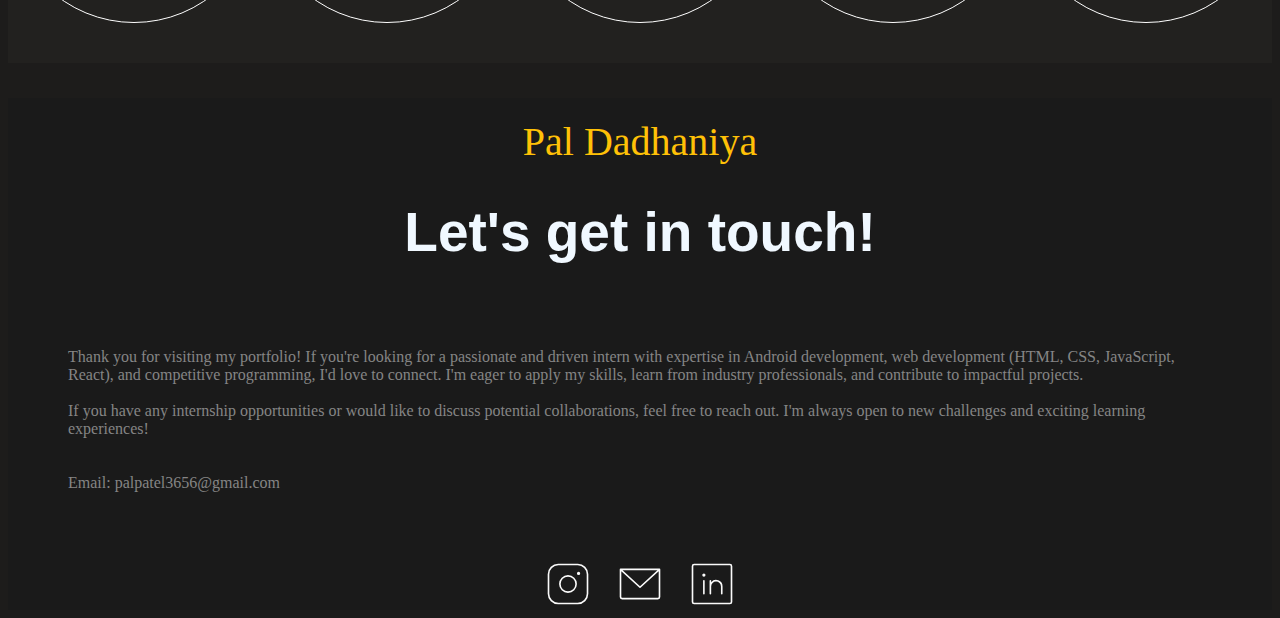
==== commit 844ccb71: "pal" ====
--- a/index.html
+++ b/index.html
@@ -1,170 +1,108 @@
 <!DOCTYPE html>
 <html lang="en">
-  <head>
-    <meta charset="UTF-8" />
-    <meta name="viewport" content="width=device-width, initial-scale=1.0" />
+<head>
+    <meta charset="UTF-8">
+    <meta name="viewport" content="width=device-width, initial-scale=1.0">
     <title>Pal Portfolio</title>
-    <link rel="stylesheet" href="portfolio.css" />
-    <link
-      class="websitelogo"
-      rel="icon"
-      href=".//src/icons/pal_logo.jpg"
-      type="image/x-icon"
-    />
-  </head>
-  <body>
+    <link rel="stylesheet" href="portfolio.css">
+    <link class="websitelogo" rel="icon" href=".//src/icons/pal_logo.jpg" type="image/x-icon">
+</head>
+<body>
     <header>
-      <div class="main">
-        <div class="Pal">Pal</div>
-        <ul class="menu">
-          <li><a href="#home">Home</a></li>
-          <li><a href="#about">About</a></li>
-          <li><a href="#skills">Skills</a></li>
-          <li><a href="#project">Project</a></li>
-          <li><a href="#contect">Contect</a></li>
-        </ul>
-        <button type="button" class="hireme">Hire me</button>
-      </div>
-    </header>
+    <div class="main">
+        <div class="Pal">
+        Pal 
+    </div>
+    <ul class="menu">
+        <li><a href="#home">Home</a></li>
+        <li><a href="#about">About</a></li>
+        <li><a href="#skills">Skills</a></li>
+        <li><a href="#project">Project</a></li>
+        <li><a href="#contect">Contect</a></li>
+    </ul>
+    <button type="button" class="hireme">Hire me</button>
+    </div>
+</header>
     <section class="detail" id="home">
-      <div class="section">
+        <div class="section" >
+            <div>
+            <h3>Hey There, <span class="nnn">my name is</span></h3>
+            <span class="name">PAL <span class="color">DADHANIYA</span></span><br><br>
+            <span class="devloper"><em>i am an Web Developer</em> </span> <br><br>
+            <p class="devinfo">from India, passionate about crafting intuitive and engaging digital<br> experiences
+                Let's create something amazing together!</p>
+                <div class="ppp">
+                    <div><a href="https://github.com/PalDadhaniya"><img src=".//src/icons/github-logo-thin.svg" alt=""></div></a>
+                    <div><a href="https://www.instagram.com/"><img src=".//src/icons/instagram-logo-thin (1).svg" alt=""></div></a>
+                    <div><a href="https://www.linkedin.com/in/pal-dadhaniya-5a178826a/"> <img src=".//src/icons/linkedin-logo-thin (1).svg" alt=""></div></a>
+                    <div><a href="https://www.youtube.com/"><img src=".//src/icons/youtube-logo-thin (1).svg" alt=""></div></a>
+                </div><br>
+                <div>
+                           <a  class="cv" href="./src/douments/Pal Dadhaniya resume.pdf" download="Pal_Dadhaniya_resume">
+                             Download cv
+                           </a>
+                           <a  class="cv" href="./src/douments/Pal Dadhaniya resume.pdf" download="Pal_Dadhaniya_resume">
+                             My skills
+                           </a>
+                        </div>
+                
+            </div>
         <div>
-          <h3>Hey There, <span class="nnn">my name is</span></h3>
-          <span class="name">PAL <span class="color">DADHANIYA</span></span
-          ><br /><br />
-          <span class="devloper"><em>i am an Web Developer</em> </span>
-          <br /><br />
-          <p class="devinfo">
-            from India, passionate about crafting intuitive and engaging
-            digital<br />
-            experiences Let's create something amazing together!
-          </p>
-          <div class="ppp">
-            <div>
-              <a href="https://github.com/PalDadhaniya"
-                ><img src=".//src/icons/github-logo-thin.svg" alt=""
-              /></a>
-            </div>
-            <div>
-              <a href="https://www.instagram.com/"
-                ><img src=".//src/icons/instagram-logo-thin (1).svg" alt=""
-              /></a>
-            </div>
-            <div>
-              <a href="https://www.linkedin.com/in/pal-dadhaniya-5a178826a/">
-                <img src=".//src/icons/linkedin-logo-thin (1).svg" alt=""
-              /></a>
-            </div>
-            <div>
-              <a href="https://www.youtube.com/"
-                ><img src=".//src/icons/youtube-logo-thin (1).svg" alt=""
-              /></a>
-            </div>
-          </div>
-          <br />
-          <div>
-            <a
-              class="cv"
-              href="./src/douments/Pal Dadhaniya resume.pdf"
-              download="Pal_Dadhaniya_resume"
-            >
-              Download cv
-            </a>
-            <a
-              class="cv"
-              href="./src/douments/Pal Dadhaniya resume.pdf"
-              download="Pal_Dadhaniya_resume"
-            >
-              My skills
-            </a>
-          </div>
+            <img class="img" src="/src/img/pro.jpg" alt="">
         </div>
-        <div>
-          <img class="img" src="/src/img/pro.jpg" alt="" />
-        </div>
-      </div>
+    </div>
     </section>
-    <br /><br /><br /><br /><br />
+    <br><br><br><br><br>
     <!-- new page -->
     <section class="mainbox" id="about">
-      <h1 class="about">ABOUT ME</h1>
-      <h3 class="brief">A brief about me</h3>
-      <div class="box">
+        <h1 class="about">ABOUT ME</h1>
+                            <h3 class="brief">A brief about me</h3>
+        <div class="box">
         <p class="p">
-          I'm a passionate computer science student with a knack for web
-          development (HTML, CSS, JavaScript, React), and competitive
-          programming. I thrive on crafting innovative solutions in the software
-          world, always looking for ways to push the boundaries of what's
-          possible<br /><br /><br />Beyond coding, I have a deep appreciation
-          for design and motion graphics, which I've been exploring as a hobby
-          for as long as I can remember. I believe that blending creativity with
-          technical expertise is the key to building truly engaging and
-          impactful digital experiences.<br /><br /><br />
-          My journey in computer science is fueled by curiosity and a relentless
-          drive to learn. Whether I'm developing building sleek web
-          applications, or honing my problem-solving skills in competitive
-          programming, I'm always eager to grow and take on new challenges.<br /><br /><br />Looking
-          ahead, I’m excited to carve out a career that merges my passion for
-          coding with my love for design, contributing to projects that make a
-          real difference in people's lives. I’m eager to connect with
-          like-minded professionals, collaborate on exciting ideas, and explore
-          new opportunities in the tech industry.<br /><br /><br />
-          Let's collaborate, innovate, and create something awesome together!
-          Feel free to reach out—I'm always up for a chat about all things tech
-          and design.<br /><br /><br />
+            I'm a passionate computer science student with a knack for web development (HTML, CSS, JavaScript, React), and competitive programming. I thrive on crafting innovative solutions in the software world, always looking for ways to push the boundaries of what's possible<br><br><br>Beyond coding, I have a deep appreciation for design and motion graphics, which I've been exploring as a hobby for as long as I can remember. I believe that blending creativity with technical expertise is the key to building truly engaging and impactful digital experiences.<br><br><br>
+            My journey in computer science is fueled by curiosity and a relentless drive to learn. Whether I'm developing  building sleek web applications, or honing my problem-solving skills in competitive programming, I'm always eager to grow and take on new challenges.<br><br><br>Looking ahead, I’m excited to carve out a career that merges my passion for coding with my love for design, contributing to projects that make a real difference in people's lives. I’m eager to connect with like-minded professionals, collaborate on exciting ideas, and explore new opportunities in the tech industry.<br><br><br>
+            Let's collaborate, innovate, and create something awesome together! Feel free to reach out—I'm always up for a chat about all things tech and design.<br><br><br>
         </p>
-      </div>
+        </div>
     </section>
     <!-- part 3 -->
-    <section class="three" id="project">
-      <h1 class="project">PROJECTS</h1>
-      <h3 class="web">Web, Android and UI/UX projets</h3>
-      <div class="projectimg">
-        <img src="/src/img/pro_1.png" alt="" />
-        <img src="/src/img/2.png" alt="" />
-        <img src="/src/img/3.png" alt="" />
-      </div>
-      <div class="lll">
-        <div>Weather forecasting Website</div>
-        <div>UI/UX design projects</div>
-        <div>Notes Application using Flutter</div>
-      </div>
-      <div class="view">view all project</div>
+    <section class="three" id="project" >
+        <h1 class="project" >PROJECTS</h1>
+        <h3 class="web">Web, Android and UI/UX projets</h3>
+        <div class="projectimg">
+            <img src="/src/img/1.png" alt=""> 
+            <img src="/src/img/2.png" alt=""> 
+            <img src="/src/img/3.png" alt=""> 
+        </div>
+        <div class="lll">
+            <div>SaaS Ai Website using Next.js</div>
+            <div>UI/UX design projects</div>
+            <div>Notes Application using Flutter</div>
+        </div>
+        <div class="view">view all project</div>
     </section>
     <section class="four">
-      <h1 class="skills" id="skills">Skills</h1>
-      <h3 class="app">Web development & Android app development</h3>
-      <div class="new">
-        <div class="logo"><img src="./src/img/5.png" alt="" /></div>
-        <div class="logo"><img src="./src/img/8.png" alt="" /></div>
-        <div class="logo"><img src="./src/img/7.png" alt="" /></div>
-        <div class="logo"><img src="./src/img/6.png" alt="" /></div>
-        <div class="logo"><img src="./src/img/4.png" alt="" /></div>
-      </div>
-    </section>
-    <!-- page 5 -->
-    <section class="five" id="contect">
-      <div class="lastname">Pal Dadhaniya</div>
-      <div class="touch"><b>Let's get in touch!</b></div>
-      <br /><br /><br />
-      <p class="lastp">
-        Thank you for visiting my portfolio! If you're looking for a passionate
-        and driven intern with expertise in Android development, web development
-        (HTML, CSS, JavaScript, React), and competitive programming, I'd love to
-        connect. I'm eager to apply my skills, learn from industry
-        professionals, and contribute to impactful projects.<br /><br />
-        If you have any internship opportunities or would like to discuss
-        potential collaborations, feel free to reach out. I'm always open to new
-        challenges and exciting learning experiences!<br /><br /><br />
-        Email: palpatel3656@gmail.com
-      </p>
-      <br /><br />
-      <div class="lst">
-        <img src="./src/icons/instagram-logo-thin (1).svg" alt="" />
-        <img src="./src/icons/gmail.com.svg" alt="" />
-        <img src="./src/icons/linkedin-logo-thin (1).svg" alt="" />
-      </div>
-    </section>
-    <script></script>
-  </body>
+        <h1 class="skills" id="skills">Skills</h1>
+        <h3 class="app">Web development & Android app development</h3>
+     <div class="new">
+      <div class="logo"><img src="./src/img/5.png" alt=""></div>
+      <div class="logo"><img src="./src/img/8.png" alt=""></div>
+      <div class="logo"><img src="./src/img/7.png" alt=""></div>
+      <div class="logo"><img src="./src/img/6.png" alt=""></div>
+      <div class="logo"><img src="./src/img/4.png" alt=""></div>
+     </div>
+        </section>
+        <!-- page 5 -->
+ <section class="five" id="contect">
+    <div class="lastname">Pal Dadhaniya</div>
+    <div class="touch"><b>Let's get in touch!</b></div><br><br><br>
+    <p class="lastp">Thank you for visiting my portfolio! If you're looking for a passionate and driven intern with expertise in Android development, web development (HTML, CSS, JavaScript, React), and competitive programming, I'd love to connect. I'm eager to apply my skills, learn from industry professionals, and contribute to impactful projects.<br><br> If you have any internship opportunities or would like to discuss potential collaborations, feel free to reach out. I'm always open to new challenges and exciting learning experiences!<br><br><br> Email: palpatel3656@gmail.com</p><br><br>
+ <div  class="lst">
+    <img   src="./src/icons/instagram-logo-thin (1).svg" alt="">
+    <img  src="./src/icons/gmail.com.svg" alt="">
+    <img  src="./src/icons/linkedin-logo-thin (1).svg" alt="">
+</div>
+
+ </section>
+</body>
 </html>
--- a/portfolio.css
+++ b/portfolio.css
@@ -198,13 +198,12 @@
   display: flex;
   justify-content: center;
   justify-content: space-around;
-  object-fit: fill;
 }
 .projectimg img {
   height: 300px;
   width: 400px;
+  display: flex;
   border-radius: 40px;
-  object-fit: cover;
 }
 .lll {
   display: flex;
